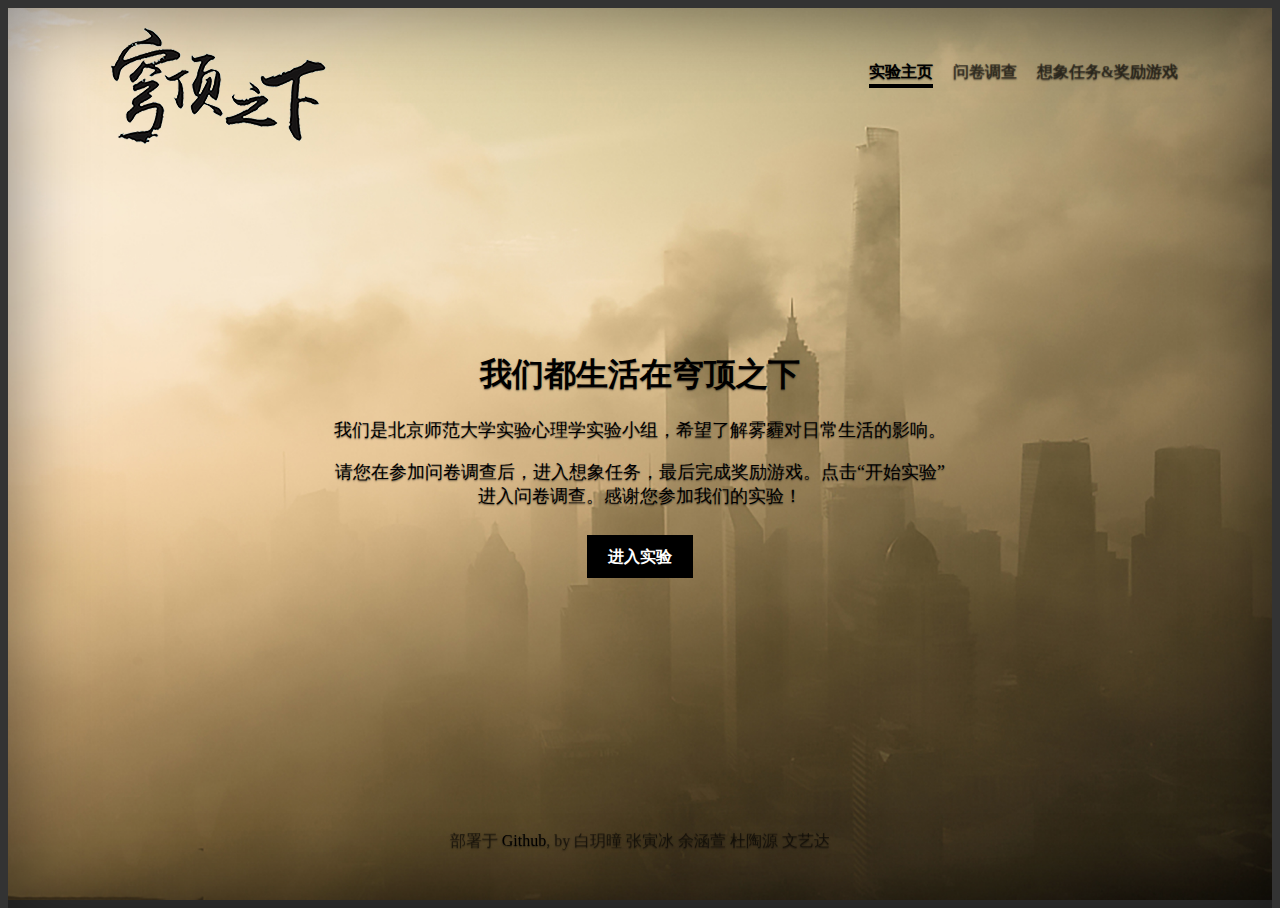
==== index.html @ 17837fd2 "v3?" ====
<!DOCTYPE html>
<html>
<head>
  <meta charset="utf-8"> 
  <title>实验心理学实验</title>
  <link rel="stylesheet" href="under the sky.css">
</head>

<body style="background-image: url(./mist.jpg); background-size: cover; background-attachment: fixed;" onload="opens(1);">
<div class="site-wrapper">

  <div class="site-wrapper-inner">

    <div class="cover-container">
      <img src="./moist.png" style="position: absolute;left: 70px;top:10px; z-index: 2;"></img>
      <header class="masthead clearfix" style="position: absolute; top: 30px; right: 70px;">
        <div class="inner">
          <nav class="nav nav-masthead">
            <a id="nav1" href="#" onclick="opens(1)">实验主页</a>
            <a id="nav2" href="#" onclick="opens(2)">问卷调查</a>
            <a id="nav3" href="#" onclick="opens(3)">想象任务&奖励游戏</a>
          </nav>
		</div>

        <script>
		function opens(obj){
			for(var i = 1;i<=3;i++){
				if(i == obj){
					document.getElementById("dis"+i).style.display="block";
					document.getElementById("nav"+i).className="nav-link active";
				} else {
					document.getElementById("dis"+i).style.display="none";
					document.getElementById("nav"+i).className="nav-link";
				}
			}
		}
		</script>

      </header>

      <main role="main" class="inner cover">
      	<div id="dis1">
        	<h1 class="cover-heading">我们都生活在穹顶之下</h1>
        	<p class="lead" style="font-size: large;">我们是北京师范大学实验心理学实验小组，希望了解雾霾对日常生活的影响。</p>
        	<p class="lead" style="font-size: large;">请您在参加问卷调查后，进入想象任务，最后完成奖励游戏。点击“开始实验”进入问卷调查。感谢您参加我们的实验！</br></br></p>
        	<p class="lead">
          	<a href="#" class="btn btn-lg btn-secondary" onclick="opens(2)">进入实验</a>
        	</p>
    	</div>

    	<div id="dis2">
        	<h1 class="cover-heading">欢迎进行问卷调查</h1>
        	<p class="lead" style="font-size: large;">我们是北京师范大学实验心理学实验小组，希望了解雾霾对日常生活的影响。</p>
        	<p class="lead" style="font-size: large;">请根据您的实际情况认真完成以下问卷，您的信息我们将保密。点击“开始填写”；完成问卷后，请进入想象任务。</br></br></p>
        	<p class="lead">
          	<a href="https://bnupsych.asia.qualtrics.com/jfe/form/SV_4J8hPIJf25WJmIJ" class="btn btn-lg btn-secondary">开始填写</a>
        	</p>
    	</div>

    	<div id="dis3">
        	<h1 class="cover-heading">欢迎进行想象任务</h1>
        	<p class="lead" style="font-size: large;">我们是北京师范大学实验心理学实验小组，希望了解雾霾对日常生活的影响。</p>
        	<p class="lead" style="font-size: large;">请您尽可能根据提供的情境进行想象，根据您的真实想法完成想象任务。之后请您进行两个奖励游戏，游戏中的收益将与您的被试费相关。点击“开始任务”，进入想象任务和奖励游戏。</br></br></p>
        	<p class="lead">
          	<a href="https://research.millisecond.com/weicong1203/under_the_sky.web" class="btn btn-lg btn-secondary">开始任务</a>
        	</p>
    	</div>

      </main>

      <footer class="mastfoot">
        <div class="inner">
          <p>部署于
            <a href="https://github.com/">Github</a>, by 白玥曈 张寅冰 余涵萱 杜陶源 文艺达</p>
        </div>
      </footer>

    </div>

  </div>

</div>
</body>
</html>
---- under the sky.css ----
/*
 * Globals
 */

/* Links */
a,
a:focus,
a:hover {
  color: #000000;
  text-decoration: none;
}

/* Custom default button */
.btn-secondary,
.btn-secondary:hover,
.btn-secondary:focus {
  color: #fff;
  text-shadow: none; /* Prevent inheritance from `body` */
  background-color: #000000;
  border: 0.05rem solid #000000;
}

/*
 * Base structure
 */

html,
body {
  height: 100%;
  background-color: #333;
}
body {
  color: #000000;
  font-family: "黑体";
  text-align: center;
  text-shadow: 0 0.05rem 0.1rem rgba(0, 0, 0, 0.5);
}

/* Extra markup and styles for table-esque vertical and horizontal centering */
.site-wrapper {
  display: table;
  width: 100%;
  height: 100vh; /* For at least Firefox */
  min-height: 100%;
  box-shadow: inset 0 0 5rem rgba(0, 0, 0, 0.5);
}
.site-wrapper-inner {
  display: table-cell;
  vertical-align: top;
}
.cover-container {
  margin-right: auto;
  margin-left: auto;
}

/* Padding for spacing */
.inner {
  padding: 2rem;
}

/*
 * Header
 */

.masthead {
  margin-bottom: 2rem;
}

.masthead-brand {
  margin-bottom: 0;
}

.nav-masthead .nav-link {
  padding: 0.25rem 0;
  font-weight: 700;
  color: rgba(0, 0, 0, 0.5);
  background-color: transparent;
  border-bottom: 0.25rem solid transparent;
}

.nav-masthead .nav-link:hover,
.nav-masthead .nav-link:focus {
  border-bottom-color: rgba(0, 0, 0, 0.25);
}

.nav-masthead .nav-link + .nav-link {
  margin-left: 1rem;
}

.nav-masthead .active {
  color: #000000;
  border-bottom-color: #000000;
}

@media (min-width: 48em) {
  .masthead-brand {
    float: left;
  }
  .nav-masthead {
    float: right;
  }
}

/*
 * Cover
 */

.cover {
  padding: 0 1.5rem;
}
.cover .btn-lg {
  padding: 0.75rem 1.25rem;
  font-weight: 700;
}

/*
 * Footer
 */

.mastfoot {
  color: rgba(0, 0, 0, 0.5);
}

/*
 * Affix and center
 */

@media (min-width: 40em) {
  /* Pull out the header and footer */
  .masthead {
    position: fixed;
    top: 0;
  }
  .mastfoot {
    position: fixed;
    bottom: 0;
  }

  /* Start the vertical centering */
  .site-wrapper-inner {
    vertical-align: middle;
  }

  /* Handle the widths */
  .masthead,
  .mastfoot,
  .cover-container {
    width: 100%; /* Must be percentage or pixels for horizontal alignment */
  }
}

@media (min-width: 62em) {
  .masthead,
  .mastfoot,
  .cover-container {
    width: 42rem;
  }
}
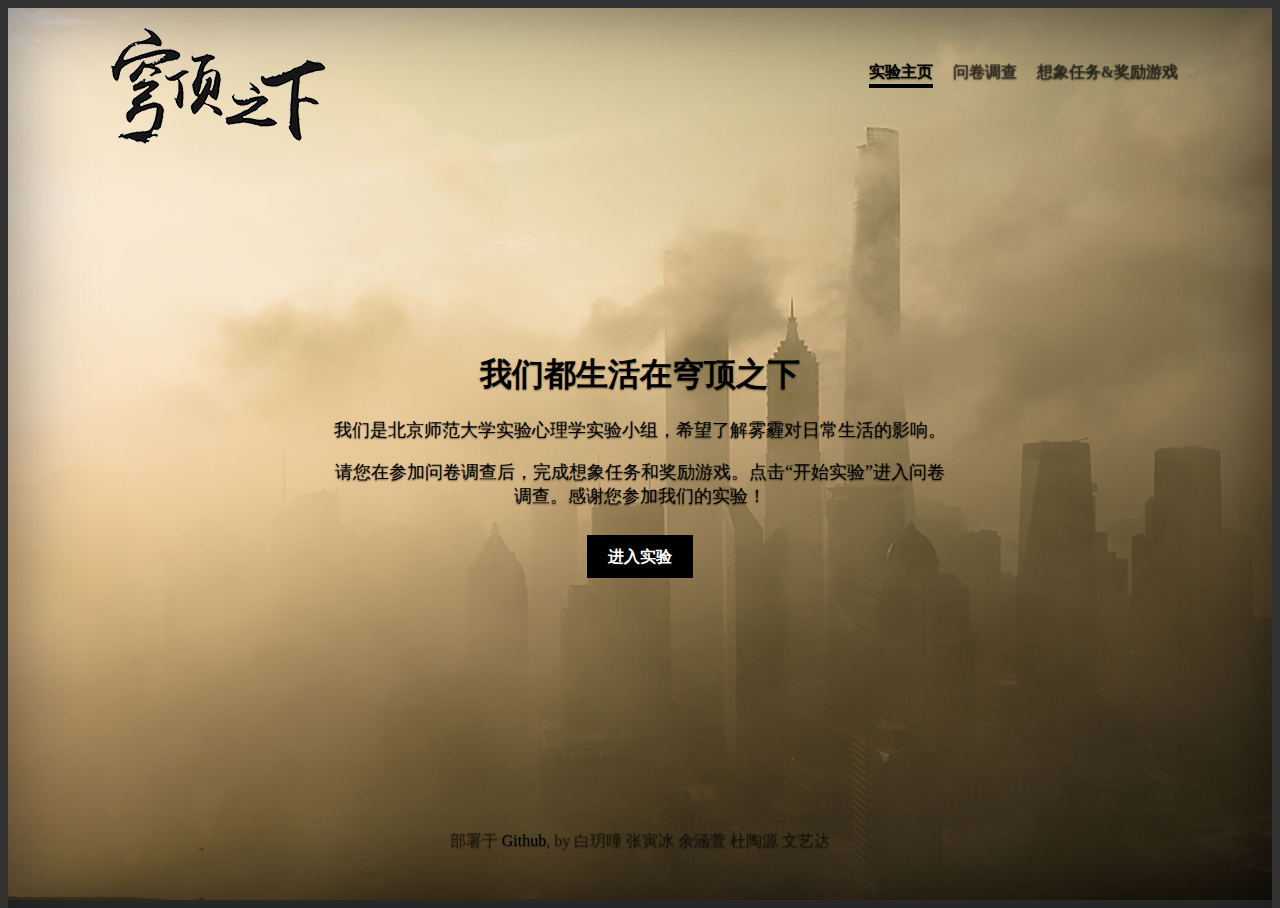
==== commit 10856c2c: "Update index.html" ====
--- a/index.html
+++ b/index.html
@@ -42,7 +42,7 @@
       	<div id="dis1">
         	<h1 class="cover-heading">我们都生活在穹顶之下</h1>
         	<p class="lead" style="font-size: large;">我们是北京师范大学实验心理学实验小组，希望了解雾霾对日常生活的影响。</p>
-        	<p class="lead" style="font-size: large;">请您在参加问卷调查后，进入想象任务，最后完成奖励游戏。点击“开始实验”进入问卷调查。感谢您参加我们的实验！</br></br></p>
+        	<p class="lead" style="font-size: large;">请您在参加问卷调查后，完成想象任务和奖励游戏。点击“开始实验”进入问卷调查。感谢您参加我们的实验！</br></br></p>
         	<p class="lead">
           	<a href="#" class="btn btn-lg btn-secondary" onclick="opens(2)">进入实验</a>
         	</p>
@@ -51,16 +51,16 @@
     	<div id="dis2">
         	<h1 class="cover-heading">欢迎进行问卷调查</h1>
         	<p class="lead" style="font-size: large;">我们是北京师范大学实验心理学实验小组，希望了解雾霾对日常生活的影响。</p>
-        	<p class="lead" style="font-size: large;">请根据您的实际情况认真完成以下问卷，您的信息我们将保密。点击“开始填写”；完成问卷后，请进入想象任务。</br></br></p>
+        	<p class="lead" style="font-size: large;">请根据您的实际情况认真完成以下问卷，您的信息我们将保密。完成问卷后，请记住您在问卷中的ID，并进入想象任务。点击“开始填写”进入问卷。</br></br></p>
         	<p class="lead">
           	<a href="https://bnupsych.asia.qualtrics.com/jfe/form/SV_4J8hPIJf25WJmIJ" class="btn btn-lg btn-secondary">开始填写</a>
         	</p>
     	</div>
 
     	<div id="dis3">
-        	<h1 class="cover-heading">欢迎进行想象任务</h1>
+        	<h1 class="cover-heading">欢迎进行想象任务&奖励游戏</h1>
         	<p class="lead" style="font-size: large;">我们是北京师范大学实验心理学实验小组，希望了解雾霾对日常生活的影响。</p>
-        	<p class="lead" style="font-size: large;">请您尽可能根据提供的情境进行想象，根据您的真实想法完成想象任务。之后请您进行两个奖励游戏，游戏中的收益将与您的被试费相关。点击“开始任务”，进入想象任务和奖励游戏。</br></br></p>
+        	<p class="lead" style="font-size: large;">请您尽可能根据提供的情境进行想象，根据您的真实想法完成想象任务。之后您将参与两个奖励游戏，游戏中的收益将与您的被试费相关。点击“开始任务”，进入想象任务和奖励游戏。</br></br></p>
         	<p class="lead">
           	<a href="https://research.millisecond.com/weicong1203/under_the_sky.web" class="btn btn-lg btn-secondary">开始任务</a>
         	</p>
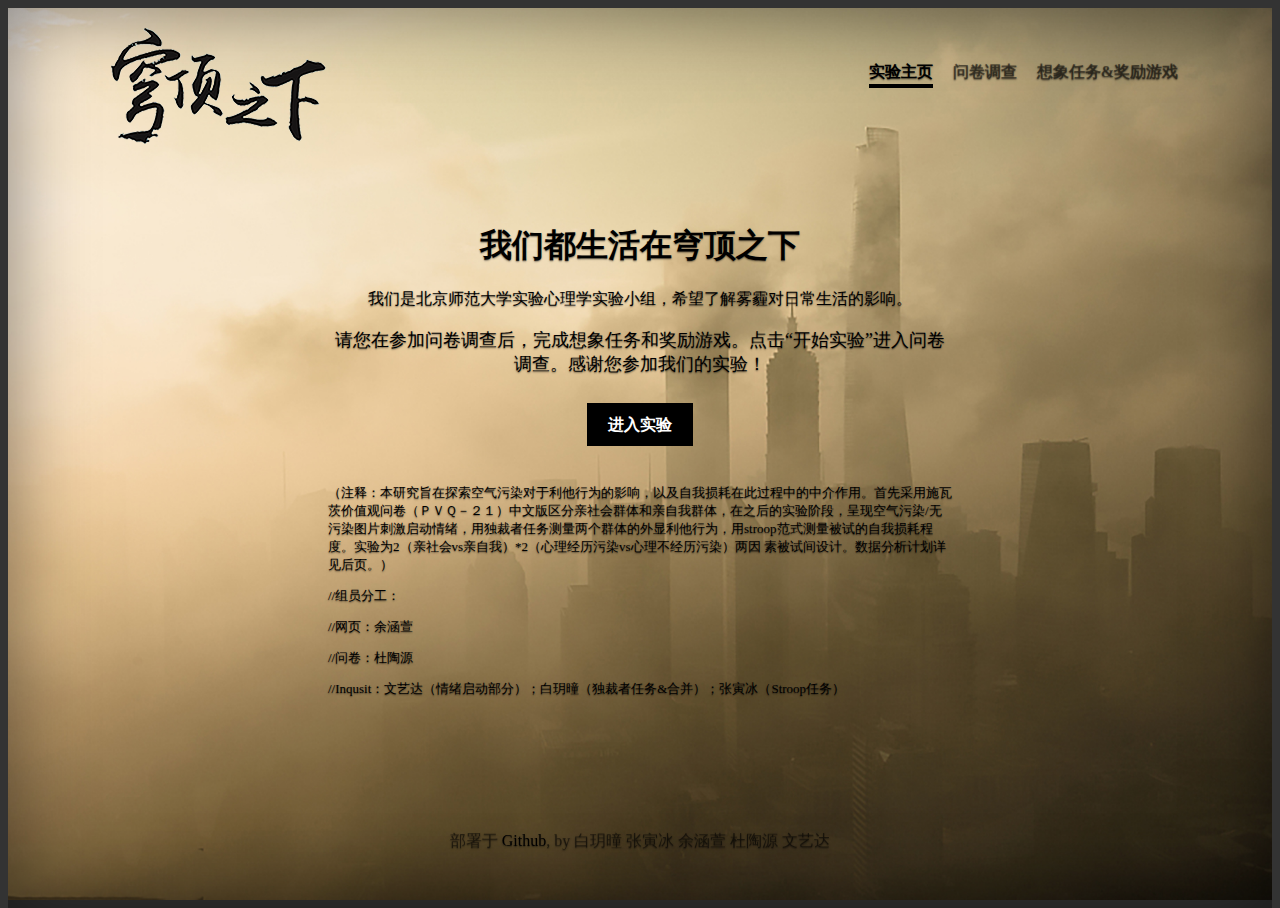
==== commit 62288ea7: "v_fnl?" ====
--- a/index.html
+++ b/index.html
@@ -41,10 +41,16 @@
       <main role="main" class="inner cover">
       	<div id="dis1">
         	<h1 class="cover-heading">我们都生活在穹顶之下</h1>
-        	<p class="lead" style="font-size: large;">我们是北京师范大学实验心理学实验小组，希望了解雾霾对日常生活的影响。</p>
+        	<p class="le large;">我们是北京师范大学实验心理学实验小组，希望了解雾霾对日常生活的影响。</p>
         	<p class="lead" style="font-size: large;">请您在参加问卷调查后，完成想象任务和奖励游戏。点击“开始实验”进入问卷调查。感谢您参加我们的实验！</br></br></p>
         	<p class="lead">
           	<a href="#" class="btn btn-lg btn-secondary" onclick="opens(2)">进入实验</a>
+			<p class="lead" style="font-size: small;" align = left></br></br>（注释：本研究旨在探索空气污染对于利他行为的影响，以及自我损耗在此过程中的中介作用。首先采用施瓦茨价值观问卷（ＰＶＱ－２１）中文版区分亲社会群体和亲自我群体，在之后的实验阶段，呈现空气污染/无污染图片刺激启动情绪，用独裁者任务测量两个群体的外显利他行为，用stroop范式测量被试的自我损耗程度。实验为2（亲社会vs亲自我）*2（心理经历污染vs心理不经历污染）两因
+素被试间设计。数据分析计划详见后页。）</p>
+			<p class="lead" style="font-size: small;" align = left>//组员分工：</p>
+			<p class="lead" style="font-size: small;" align = left>//网页：余涵萱</p>
+			<p class="lead" style="font-size: small;" align = left>//问卷：杜陶源</p>
+			<p class="lead" style="font-size: small;" align = left>//Inqusit：文艺达（情绪启动部分）；白玥曈（独裁者任务&合并）；张寅冰（Stroop任务）</p>
         	</p>
     	</div>
 
@@ -54,6 +60,7 @@
         	<p class="lead" style="font-size: large;">请根据您的实际情况认真完成以下问卷，您的信息我们将保密。完成问卷后，请记住您在问卷中的ID，并进入想象任务。点击“开始填写”进入问卷。</br></br></p>
         	<p class="lead">
           	<a href="https://bnupsych.asia.qualtrics.com/jfe/form/SV_4J8hPIJf25WJmIJ" class="btn btn-lg btn-secondary">开始填写</a>
+			<p class="lead" style="font-size: small;" align = left></br></br>（数据分析计划：对问卷中与亲社会倾向有关的条目进行分析，按照综合评分将被试分类为亲社会组和亲自我组。）</p>
         	</p>
     	</div>
 
@@ -61,8 +68,10 @@
         	<h1 class="cover-heading">欢迎进行想象任务&奖励游戏</h1>
         	<p class="lead" style="font-size: large;">我们是北京师范大学实验心理学实验小组，希望了解雾霾对日常生活的影响。</p>
         	<p class="lead" style="font-size: large;">请您尽可能根据提供的情境进行想象，根据您的真实想法完成想象任务。之后您将参与两个奖励游戏，游戏中的收益将与您的被试费相关。点击“开始任务”，进入想象任务和奖励游戏。</br></br></p>
-        	<p class="lead">
+			<p class="lead">
           	<a href="https://research.millisecond.com/weicong1203/under_the_sky.web" class="btn btn-lg btn-secondary">开始任务</a>
+			<p class="lead" style="font-size: small;" align = left></br></br>（数据分析计划：根据获得的ID，被试被随机分配到呈现污染图片/无污染图片两种条件。在独裁者任务中，记录被试在不同条件下对金钱的分配，并编码为外显利他行为倾向的评分。在Stroop效应中测量被试在词义与颜色一致/不一致两种情况下的反应时差异，用以表示被试的自我损耗程度。）</p>		
+			<p class="lead" style="font-size: small;" align = left></br>（数据整理完成后，对亲社会倾向评分进行（亲社会vs亲自我）*（心理经历污染vs心理不经历污染）完全随机二因素方差分析，之后检验被试自我损耗程度在其中的中介效应。）</p>
         	</p>
     	</div>
 
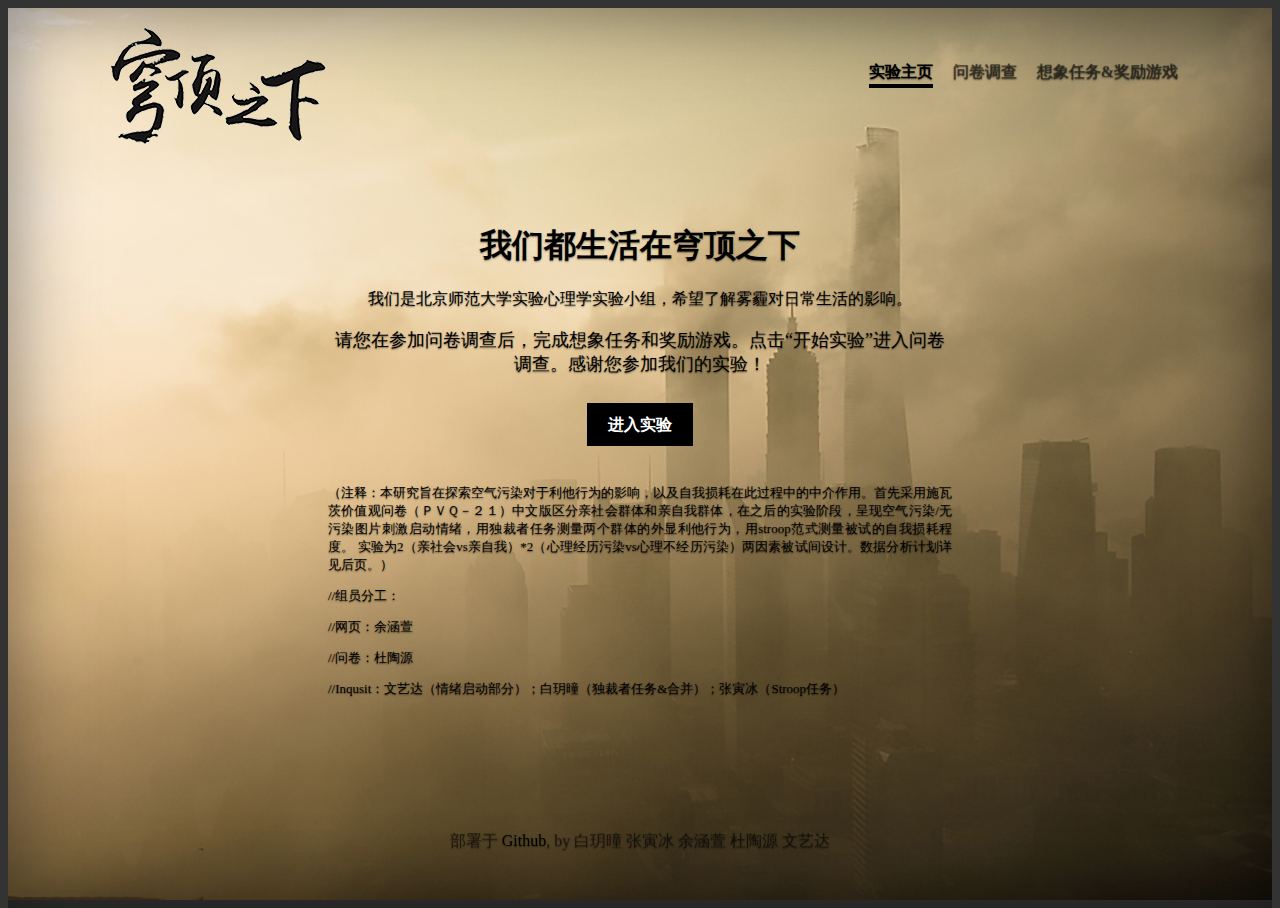
==== commit d4fc4bd2: "finale" ====
--- a/index.html
+++ b/index.html
@@ -45,8 +45,8 @@
         	<p class="lead" style="font-size: large;">请您在参加问卷调查后，完成想象任务和奖励游戏。点击“开始实验”进入问卷调查。感谢您参加我们的实验！</br></br></p>
         	<p class="lead">
           	<a href="#" class="btn btn-lg btn-secondary" onclick="opens(2)">进入实验</a>
-			<p class="lead" style="font-size: small;" align = left></br></br>（注释：本研究旨在探索空气污染对于利他行为的影响，以及自我损耗在此过程中的中介作用。首先采用施瓦茨价值观问卷（ＰＶＱ－２１）中文版区分亲社会群体和亲自我群体，在之后的实验阶段，呈现空气污染/无污染图片刺激启动情绪，用独裁者任务测量两个群体的外显利他行为，用stroop范式测量被试的自我损耗程度。实验为2（亲社会vs亲自我）*2（心理经历污染vs心理不经历污染）两因
-素被试间设计。数据分析计划详见后页。）</p>
+			<p class="lead" style="font-size: small;" align = justify></br></br>（注释：本研究旨在探索空气污染对于利他行为的影响，以及自我损耗在此过程中的中介作用。首先采用施瓦茨价值观问卷（ＰＶＱ－２１）中文版区分亲社会群体和亲自我群体，在之后的实验阶段，呈现空气污染/无污染图片刺激启动情绪，用独裁者任务测量两个群体的外显利他行为，用stroop范式测量被试的自我损耗程度。
+			实验为2（亲社会vs亲自我）*2（心理经历污染vs心理不经历污染）两因素被试间设计。数据分析计划详见后页。）</p>
 			<p class="lead" style="font-size: small;" align = left>//组员分工：</p>
 			<p class="lead" style="font-size: small;" align = left>//网页：余涵萱</p>
 			<p class="lead" style="font-size: small;" align = left>//问卷：杜陶源</p>
@@ -60,7 +60,7 @@
         	<p class="lead" style="font-size: large;">请根据您的实际情况认真完成以下问卷，您的信息我们将保密。完成问卷后，请记住您在问卷中的ID，并进入想象任务。点击“开始填写”进入问卷。</br></br></p>
         	<p class="lead">
           	<a href="https://bnupsych.asia.qualtrics.com/jfe/form/SV_4J8hPIJf25WJmIJ" class="btn btn-lg btn-secondary">开始填写</a>
-			<p class="lead" style="font-size: small;" align = left></br></br>（数据分析计划：对问卷中与亲社会倾向有关的条目进行分析，按照综合评分将被试分类为亲社会组和亲自我组。）</p>
+			<p class="lead" style="font-size: small;" align = justify></br></br>（数据分析计划：对问卷中与亲社会倾向有关的条目进行分析，按照综合评分将被试分类为亲社会组和亲自我组。）</p>
         	</p>
     	</div>
 
@@ -70,8 +70,8 @@
         	<p class="lead" style="font-size: large;">请您尽可能根据提供的情境进行想象，根据您的真实想法完成想象任务。之后您将参与两个奖励游戏，游戏中的收益将与您的被试费相关。点击“开始任务”，进入想象任务和奖励游戏。</br></br></p>
 			<p class="lead">
           	<a href="https://research.millisecond.com/weicong1203/under_the_sky.web" class="btn btn-lg btn-secondary">开始任务</a>
-			<p class="lead" style="font-size: small;" align = left></br></br>（数据分析计划：根据获得的ID，被试被随机分配到呈现污染图片/无污染图片两种条件。在独裁者任务中，记录被试在不同条件下对金钱的分配，并编码为外显利他行为倾向的评分。在Stroop效应中测量被试在词义与颜色一致/不一致两种情况下的反应时差异，用以表示被试的自我损耗程度。）</p>		
-			<p class="lead" style="font-size: small;" align = left></br>（数据整理完成后，对亲社会倾向评分进行（亲社会vs亲自我）*（心理经历污染vs心理不经历污染）完全随机二因素方差分析，之后检验被试自我损耗程度在其中的中介效应。）</p>
+			<p class="lead" style="font-size: small;" align = justify></br></br>（数据分析计划：根据获得的ID，被试被随机分配到呈现污染图片/无污染图片两种条件。在独裁者任务中，记录被试在不同条件下对金钱的分配，并编码为外显利他行为倾向的评分。在Stroop效应中测量被试在词义与颜色一致/不一致两种情况下的反应时差异，用以表示被试的自我损耗程度。）</p>		
+			<p class="lead" style="font-size: small;" align = justify></br>（数据整理完成后，对亲社会倾向评分进行（亲社会vs亲自我）*（心理经历污染vs心理不经历污染）完全随机二因素方差分析，之后检验被试自我损耗程度在其中的中介效应。）</p>
         	</p>
     	</div>
 
